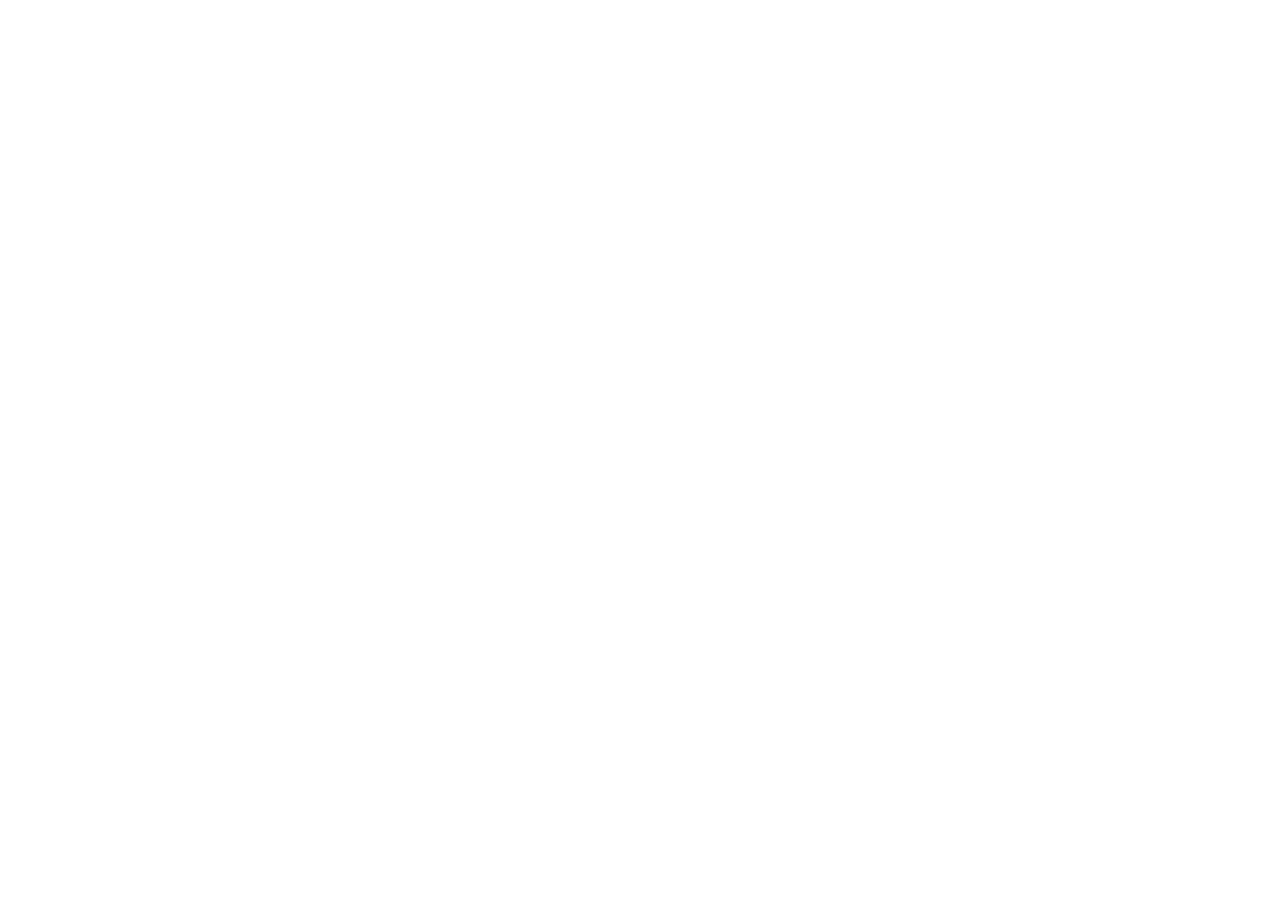
==== index.html @ 8575bafe "estructura html" ====
<!DOCTYPE html>
<html lang="es.AR">
<head>
    <meta charset="UTF-8">
    <meta name="author" content="GISELA CANO/DIEGO PIAZZA">
    <meta name="description" content="sitio web de starbucks">
    <meta http-equiv="X-UA-Compatible" content="IE=edge">
    <meta name="viewport" content="width=device-width, initial-scale=1.0">
    <title>Starbucks</title>
    <link rel="icon" href="./img/starbucks.png">
    <link rel="stylesheet" href="./css/style.css">
    <link rel="preconnect" href="https://fonts.googleapis.com">
    <link rel="preconnect" href="https://fonts.gstatic.com" crossorigin="">
    <link href="https://fonts.googleapis.com/css2?family=Poppins:wght@300&amp;display=swap" rel="stylesheet">
    <link rel="stylesheet" href="https://cdn.jsdelivr.net/npm/bootstrap-icons@1.9.1/font/bootstrap-icons.css">
</head>
<body>
</body>
</html>
---- css/style.css ----
* {
	margin: 0;
	padding: 0;
	box-sizing: border-box;
    font-family: 'Poppins', sans-serif;
}

*::selection {
	background: #006241;
	color: #fff;
}
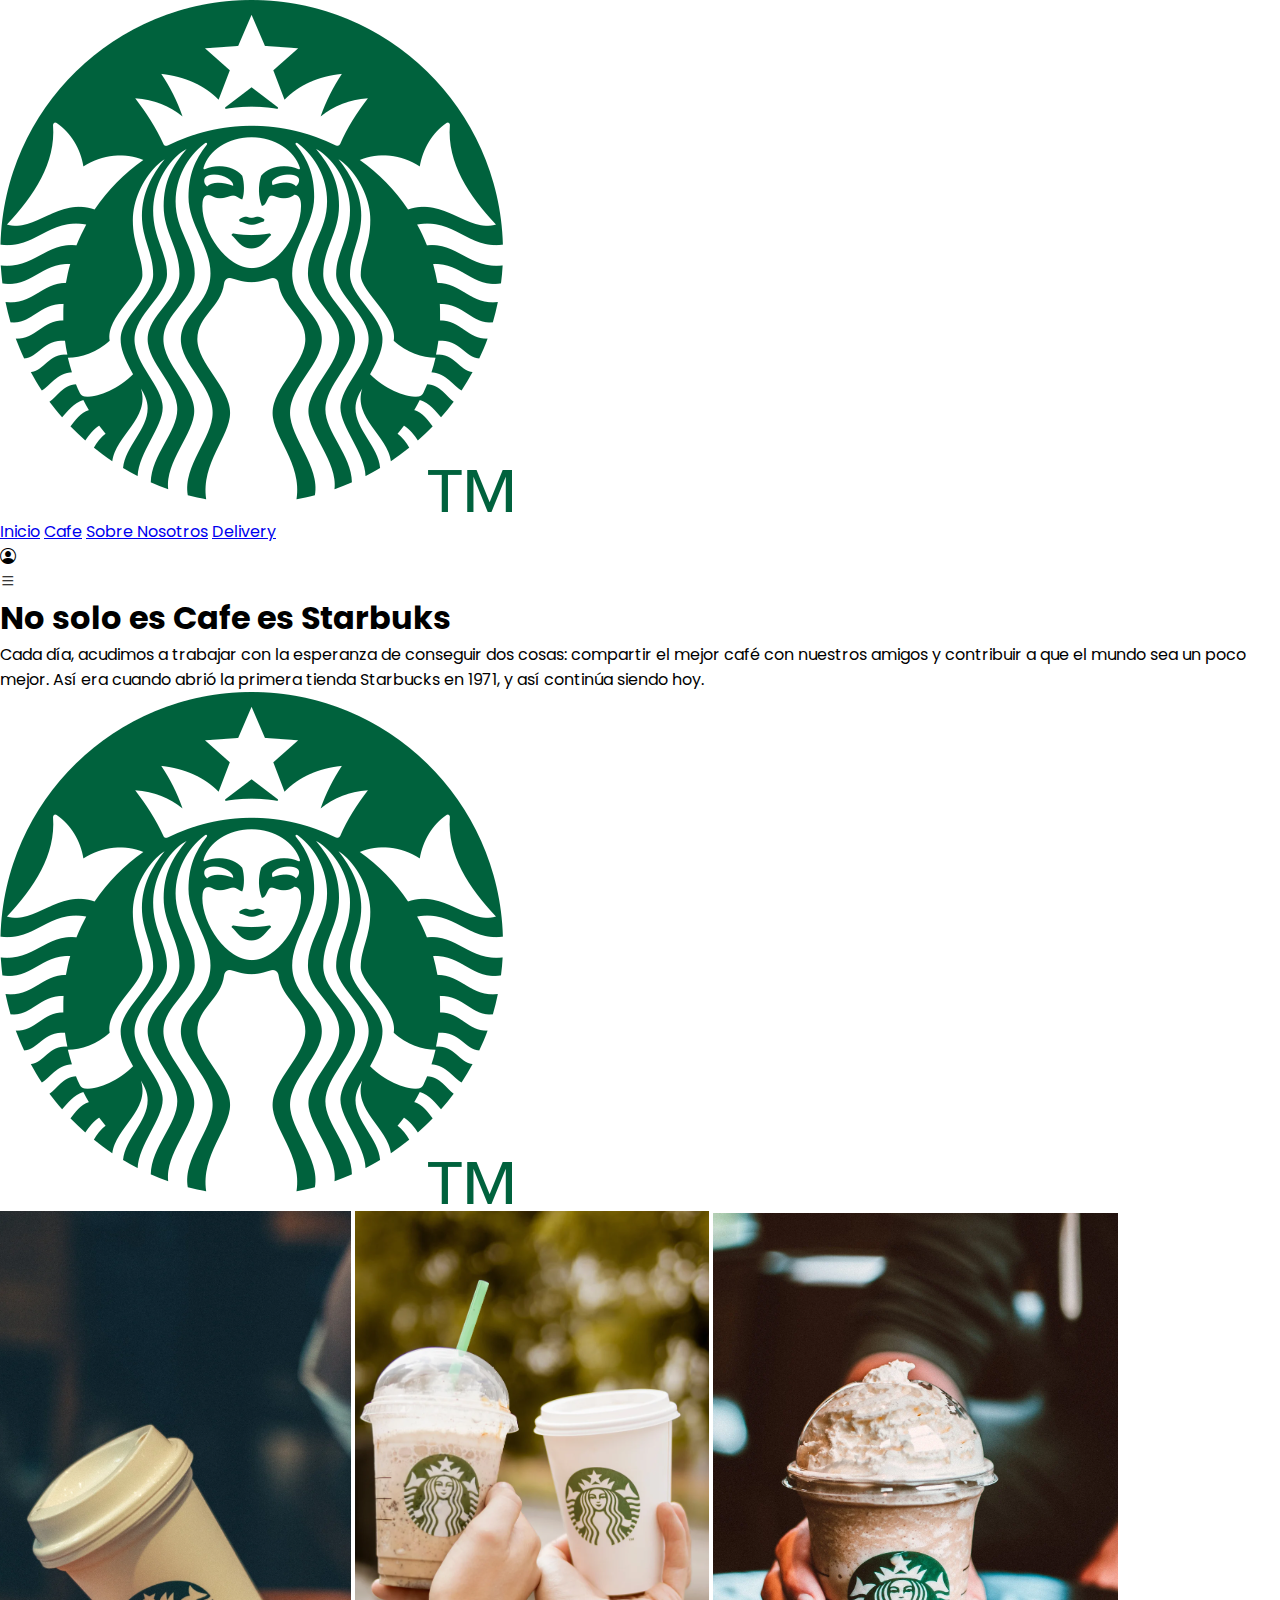
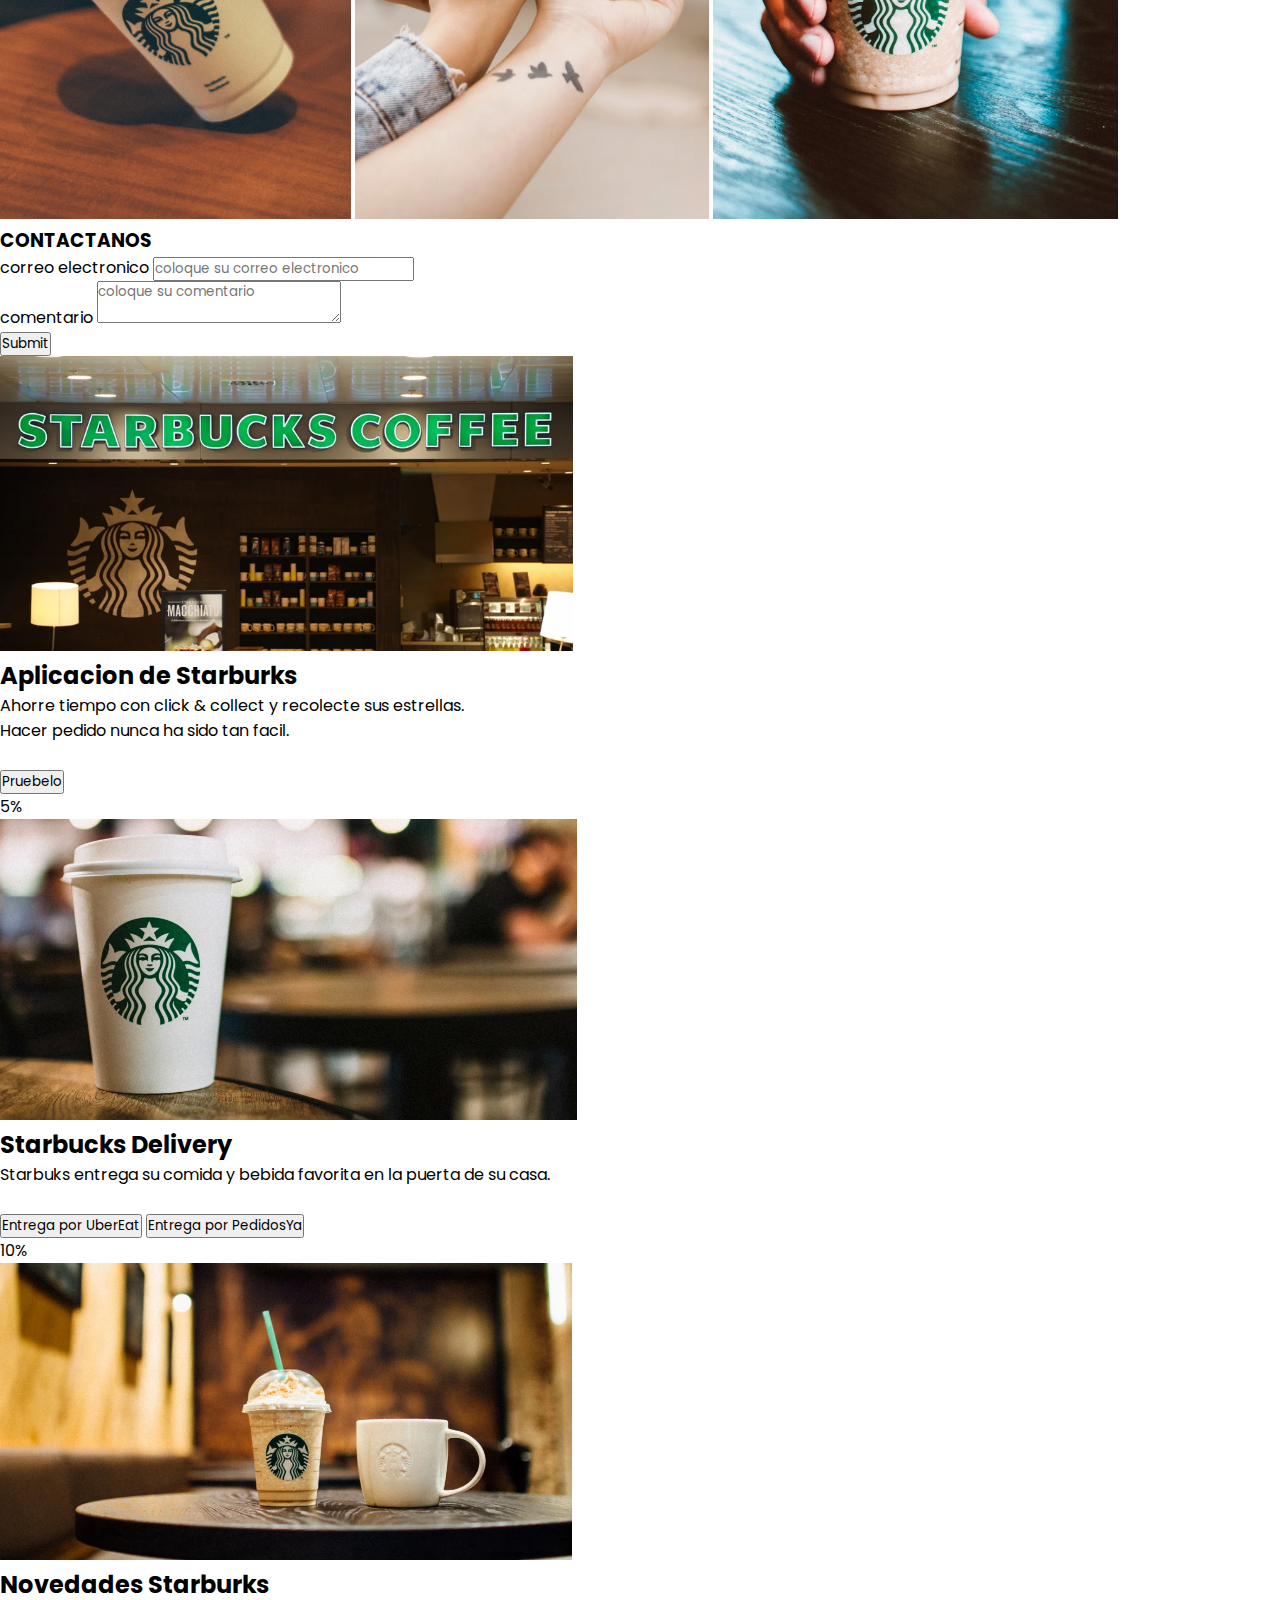
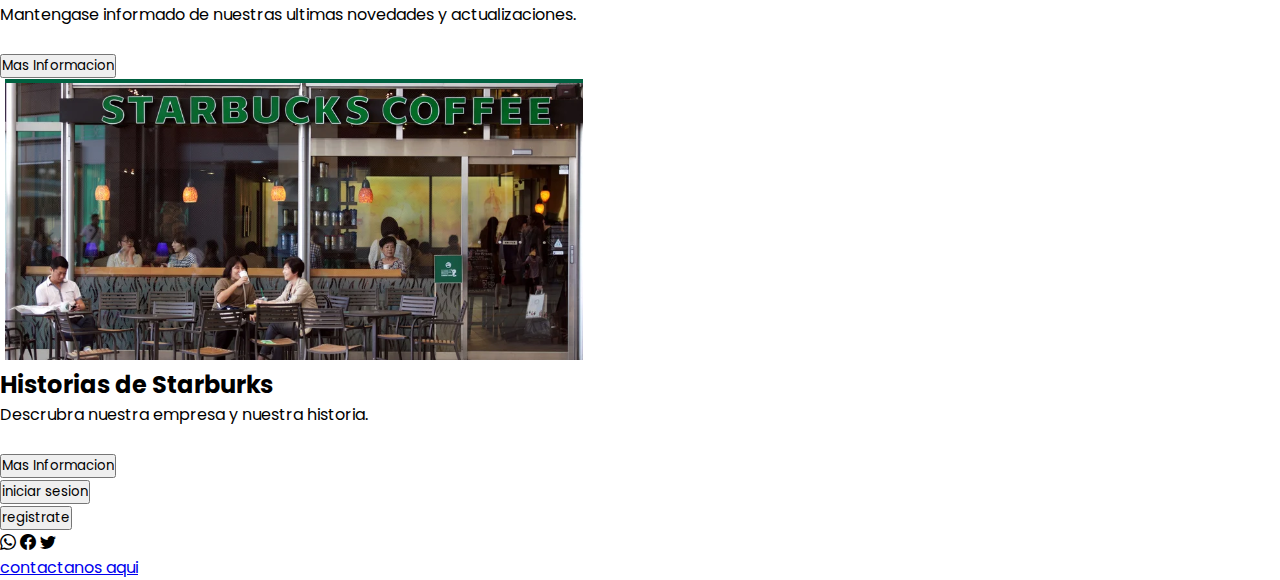
==== commit 02c6783b: "agregue estructura html" ====
--- a/index.html
+++ b/index.html
@@ -15,5 +15,147 @@
     <link rel="stylesheet" href="https://cdn.jsdelivr.net/npm/bootstrap-icons@1.9.1/font/bootstrap-icons.css">
 </head>
 <body>
+    <header class="header">
+        <div class="header__container-logo">
+            <img class="header__logo" src="./img/starbucks.png" alt="logo">
+        </div>
+        <nav class="header__nav">
+            <a class="header__nav-link" href="#">Inicio</a>
+            <a class="header__nav-link" href="#">Cafe</a>
+            <a class="header__nav-link" href="#">Sobre Nosotros</a>
+            <a class="header__nav-link" href="#">Delivery</a>
+        </nav>
+        <div class="header__container-login">
+            <i class="header__user-icon bi bi-person-circle"></i>
+        </div>
+        <i class="header__icon bi bi-list"></i>
+    </header>
+    <!-- ===== bloque final ===== -->
+
+    <!-- ===== principal inicio ===== -->
+    <section class="main">
+        <div class="main__container-text">
+            <h1 class="main__title">
+                No solo es Cafe es <span class="main__title--green">Starbuks</span>
+            </h1>
+            <p class="main__description">
+                Cada día, acudimos a trabajar con la esperanza de conseguir dos cosas: compartir el mejor
+                café con nuestros amigos y contribuir a que el mundo sea un poco mejor. Así era cuando
+                abrió la primera tienda Starbucks en 1971, y así continúa siendo hoy.
+            </p>
+        </div>
+        <div class="main__container-img">
+            <img class="main__img" src="./img/starbucks.png" alt="logo">
+        </div>
+    </section>
+    <!-- ===== principal final ===== -->
+
+    <!-- ===== galeria inicio ===== -->
+    <section class="gallery">
+        <div class="gallery__container-img">
+            <img class="gallery__img" src="./img/gallery-1.png" alt="gallery">
+            <img class="gallery__img" src="./img/gallery-2.png" alt="gallery">
+            <img class="gallery__img" src="./img/gallery-3.png" alt="gallery">
+        </div>
+    </section>
+    <!-- =====  galeria final ===== -->
+
+    <!-- ===== contact inicio ===== -->
+    <section class="contact">
+        <h3 class="contact__title">CONTACTANOS</h3>
+        <form class="contact__form">
+            <div class="contact__container-email contact__container-input">
+                <label class="contact__label">correo electronico</label>
+                <input class="contact__input" type="email" name="contact_email" placeholder="coloque su correo electronico" required="">
+            </div>
+            <div class="contact__container-comment contact__container-input">
+                <label class="contact__label">comentario</label>
+                <textarea class="contact__textarea" name="contact_comment" placeholder="coloque su comentario" required=""></textarea>
+            </div>
+            <input type="submit" class="contact__form-btn">
+        </form>
+    </section>
+    <!-- ===== contact final ===== -->
+
+    <!-- =====  cards inicio ===== -->
+    <section class="cards">
+        <div class="cards__card">
+            <img class="cards__card-img" src="./img/card-1.png" alt="card">
+            <div class="cards__container-text">
+                <h2 class="cards__card-title">
+                    Aplicacion de <span class="cards__card-title--yellow">Starburks</span>
+                </h2>
+                <p class="cards__card-description">
+                    Ahorre tiempo con click &amp; collect y recolecte sus estrellas.
+                    <br>
+                    Hacer pedido nunca ha sido tan facil.
+                </p>
+                <br>
+                <input class="cards__card-btn" type="button" value="Pruebelo">
+            </div>
+            <div class="cards__circle">5%</div>
+        </div>
+        <div class="cards__card">
+            <img class="cards__card-img" src="./img/card-2.png" alt="card">
+            <div class="cards__container-text">
+                <h2 class="cards__card-title">
+                    Starbucks <span class="cards__card-title--yellow">Delivery</span>
+                </h2>
+                <p class="cards__card-description">
+                    Starbuks entrega su comida y bebida favorita en la puerta de su casa.
+                </p>
+                <br>
+                <div class="card__container-btn">
+                    <input class="cards__card-btn" type="button" value="Entrega por UberEat">
+                    <input class="cards__card-btn cards__card-btn--row" type="button" value="Entrega por PedidosYa">
+                </div>
+            </div>
+            <div class="cards__circle">10%</div>
+        </div>
+        <div class="cards__card">
+            <img class="cards__card-img" src="./img/card-3.png" alt="card">
+            <div class="cards__container-text">
+                <h2 class="cards__card-title">
+                    Novedades <span class="cards__card-title--yellow">Starburks</span>
+                </h2>
+                <p class="cards__card-description">
+                    Mantengase informado de nuestras ultimas novedades y actualizaciones.
+                </p>
+                <br>
+                <input class="cards__card-btn" type="button" value="Mas Informacion">
+            </div>
+        </div>
+        <div class="cards__card">
+            <img class="cards__card-img" src="./img/card-4.png" alt="card">
+            <div class="cards__container-text">
+                <h2 class="cards__card-title">
+                    Historias de <span class="cards__card-title--yellow">Starburks</span>
+                </h2>
+                <p class="cards__card-description">Descrubra nuestra empresa y nuestra historia.</p>
+                <br>
+                <input class="cards__card-btn" type="button" value="Mas Informacion">
+            </div>
+        </div>
+    </section>
+    <!-- ===== bloque cards inicio ===== -->
+
+    <!-- ===== bloque pie inicio ===== -->
+    <footer class="footer">
+        <div class="footer__container">
+            <div class="footer__links-user">
+                <input class="footer__links-user-btn" type="button" value="iniciar sesion">
+                <br>
+                <input class="footer__links-user-btn" type="button" value="registrate">
+            </div>
+            <div class="footer__network">
+                <i class="footer__icon bi bi-whatsapp"></i>
+                <i class="footer__icon bi bi-facebook"></i>
+                <i class="footer__icon bi bi-twitter"></i>
+            </div>
+            <div class="footer__container-contact-us">
+                <a class="footer__contact-us" href="./pages/contact.html">contactanos aqui</a>
+            </div>
+        </div>
+    </footer>
 </body>
 </html>